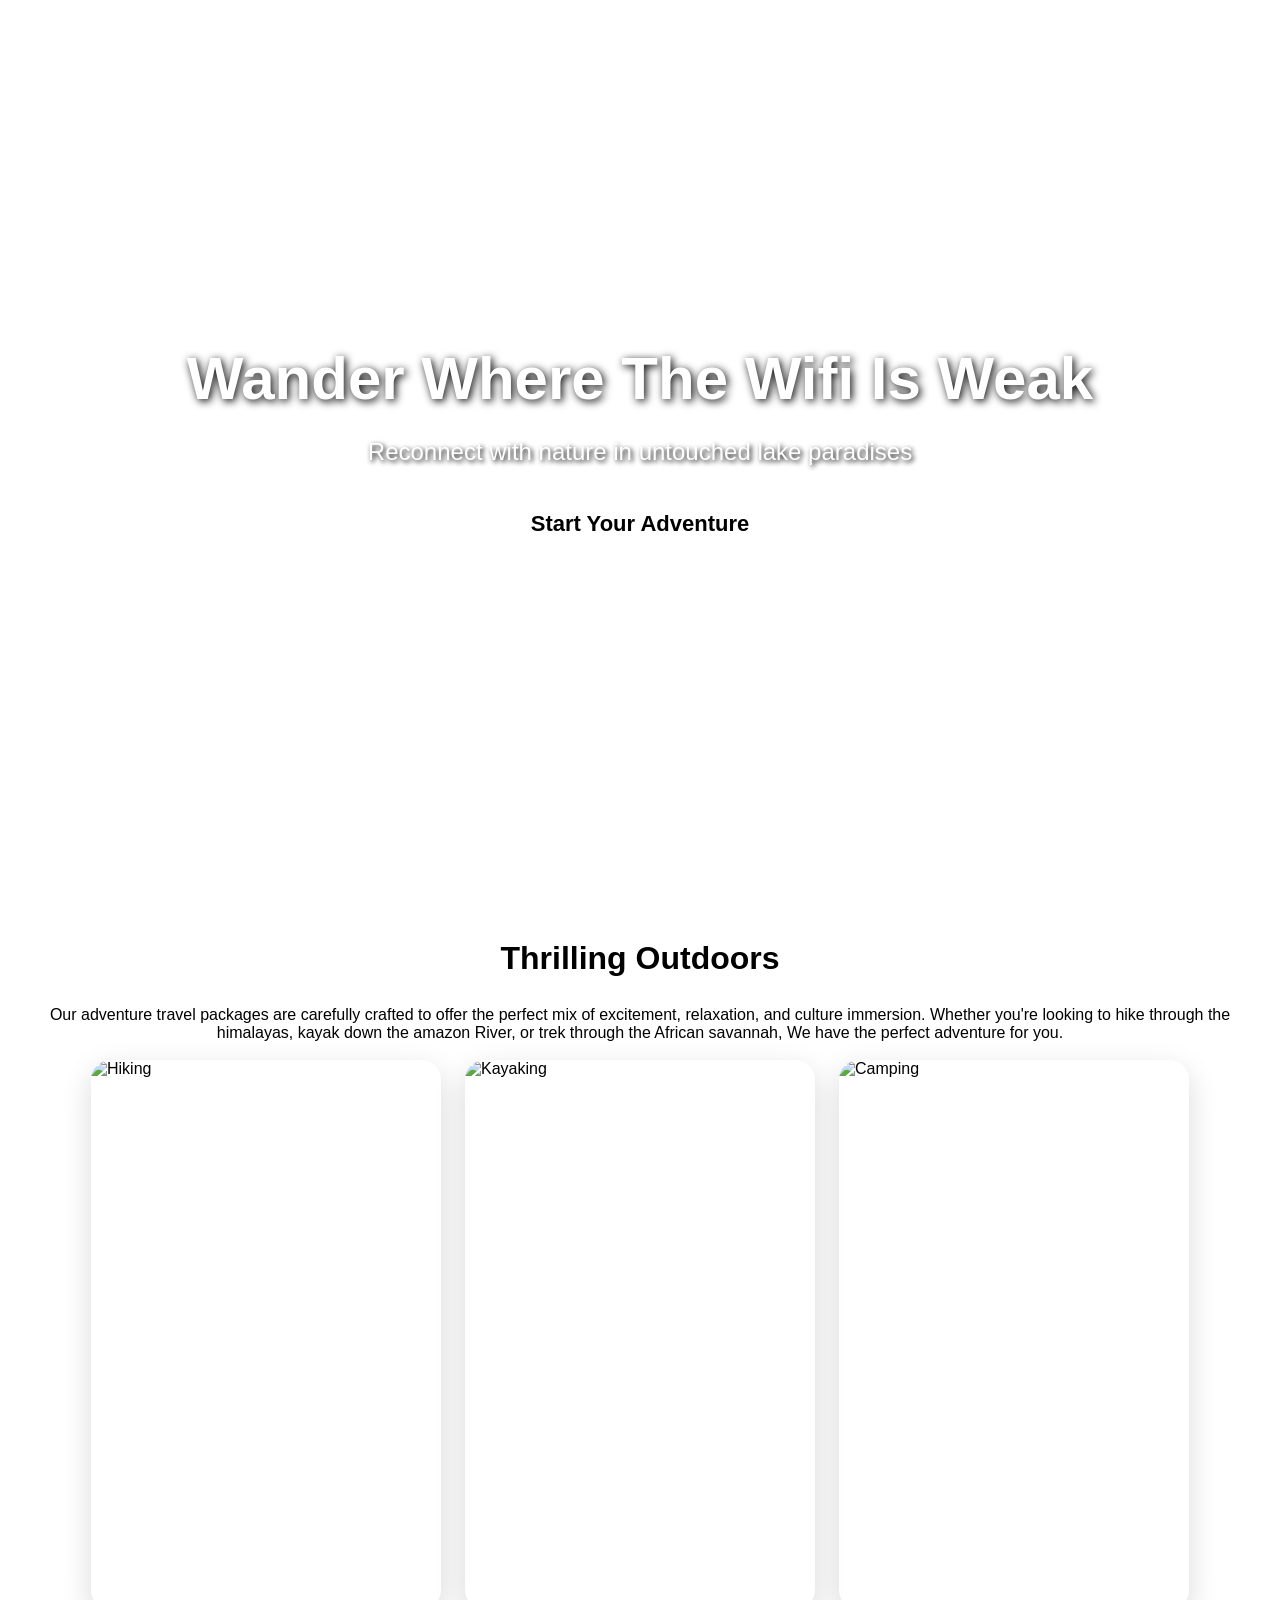
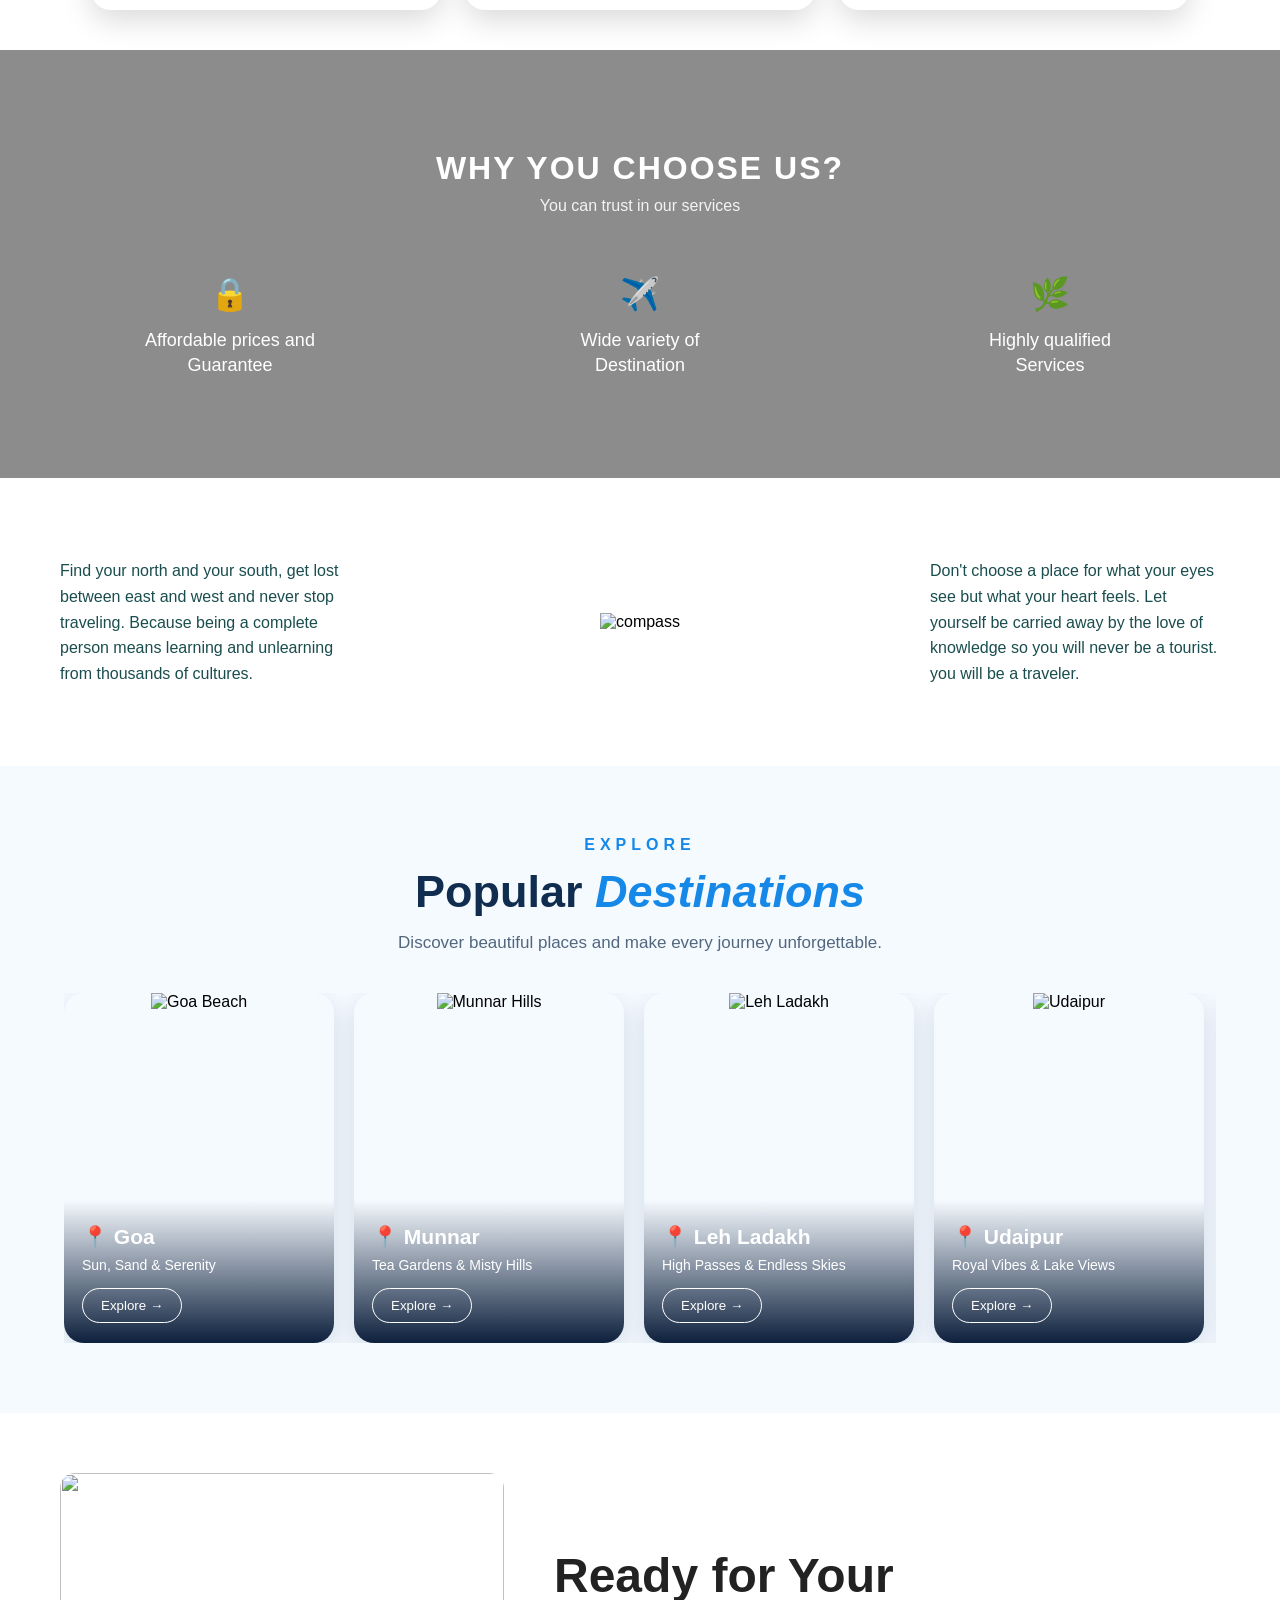
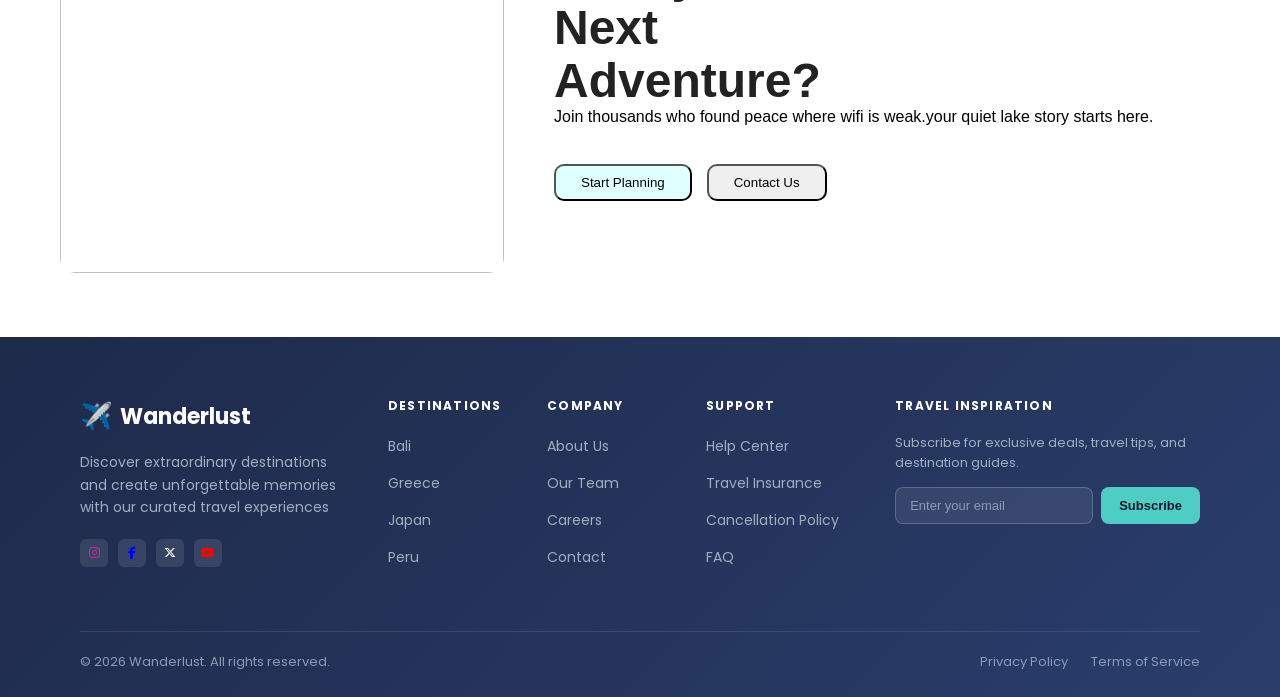
==== index.html @ 61381e54 "work" ====
<!DOCTYPE html>
<html lang="en">
<head>
    <meta charset="UTF-8">
    <meta name="viewport" content="width=device-width, initial-scale=1.0">
    <title>Document</title>
    <link rel="stylesheet" href="./index.css">
    <link href="https://fonts.googleapis.com/css2?family=Poppins:wght@400;500;600;700&display=swap" rel="stylesheet">
    <link rel="stylesheet" href="https://cdnjs.cloudflare.com/ajax/libs/font-awesome/6.5.0/css/all.min.css">
</head>
<body>
  <!--first page-->
  <section class="hero">
    <nav class="navbar">
    <div class="logo">
    <span>જ⁀➴</span>
    <h1>Wanderlust <br> Travels</h1>
    </div>

    <div class="navlinks">
    <a href="#">Home</a>
    <a href="./project1destination.html">Destination</a>
    <a href="./project1about.html">About</a>
    <a href="./project1blog.html">Blog</a>
    <a href="./project1contact.html">Contact</a>
    </div>

    <div class="navright">
    <span class="search">⌕</span>
    <button>Login</button>
    </div>
    </nav>
    <video autoplay muted loop>
    <source src="../../../cssimages/travelvideo.mp4">
    </video>
    <div class="herocontent">
    <h1>Wander Where The Wifi Is Weak</h1>
    <p>Reconnect with nature in untouched lake paradises</p>
    <button>Start Your Adventure</button>
    </div>
  </section>

<!--second page-->

    <div class="thrilling-outdoors">
  <h2>Thrilling Outdoors</h2>
  <p style="margin-top: 5px;text-align: center;">Our adventure travel packages are carefully crafted to offer the perfect mix of excitement, relaxation, and culture immersion. Whether you're looking to hike through the himalayas, kayak down the amazon River, or trek through the African savannah, We have the perfect adventure for you.</p>
  <br>
  <div class="cards-wrapper">
    
    <!-- 1 HIKING -->
    <div class="adventure-card">
      <img src="../../../cssimages/hiking.jpg" alt="Hiking">
      <div class="overlay">
        <h3>Hiking Mountain Trail</h3>
        <p>8km • 4 Hours • Moderate</p>
        <button>View Trail</button>
      </div>
    </div>

    <!-- 2 KAYAKING -->
    <div class="adventure-card">
      <img src="../../../cssimages/kayaking.jpg" alt="Kayaking">
      <div class="overlay">
        <h3>Kayaking Lake Tour</h3>
        <p>2 Hours • Guided • Equipment Included</p>
        <button>Book Now</button>
      </div>
    </div>

    <!-- 3 CAMPING -->
    <div class="adventure-card">
      <img src="../../../cssimages/camping.jpg" alt="Camping">
      <div class="overlay">
        <h3>Camping Starry Night</h3>
        <p>Overnight • Campsite • Clear Skies</p>
        <button>Explore</button>
      </div>
    </div>

  </div>
</div>

<!--third page-->

    <section class="why-choose-us">
  <div class="overlay"></div>
  <div class="content">
    <h2>WHY YOU CHOOSE US?</h2>
    <p class="subtitle">You can trust in our services</p>

    <div class="features">
      <div class="feature-box">
        <div class="icon">🔒</div>
        <h3>Affordable prices and Guarantee</h3>
      </div>

      <div class="feature-box">
        <div class="icon">✈️</div>
        <h3>Wide variety of <br> Destination</h3>
      </div>

      <div class="feature-box">
        <div class="icon">🌿</div>
        <h3>Highly qualified <br> Services</h3>
      </div>
    </div>
  </div>
</section>

<!--fourth page-->
<section class="compass-section">
  <div class="compass-text left">
    <p>Find your north and your south, get lost between east and west and never stop traveling. Because being a complete person means learning and unlearning from thousands of cultures.</p>
  </div>

  <div class="compass-center">
    <img src="../../../cssimages/compas.jpg" alt="compass" class="rotating-compass">
  </div>

  <div class="compass-text right">
    <p>Don't choose a place for what your eyes see but what your heart feels. Let yourself be carried away by the love of knowledge so you will never be a tourist. you will be a traveler.</p>
  </div>
</section>
  
<!--fifth page-->
    <section class="popular-destinations">
  <p class="small-title">EXPLORE</p>

  <h1>Popular <span>Destinations</span></h1>

  <p class="description">
    Discover beautiful places and make every journey
    unforgettable.
  </p>

  <div class="destination-slider">
    <div class="destination-track">

      <div class="destination-card">
        <img src="../../../cssimages/goa.jpg" alt="Goa Beach">
        <div class="card-content">
          <h2>📍 Goa</h2>
          <p>Sun, Sand & Serenity</p>
          <button>Explore →</button>
        </div>
      </div>

      <div class="destination-card">
        <img src="../../../cssimages/munnar1.jpg" alt="Munnar Hills">
        <div class="card-content">
          <h2>📍 Munnar</h2>
          <p>Tea Gardens & Misty Hills</p>
          <button>Explore →</button>
        </div>
      </div>

      <div class="destination-card">
        <img src="../../../cssimages/ladakh.jpg" alt="Leh Ladakh">
        <div class="card-content">
          <h2>📍 Leh Ladakh</h2>
          <p>High Passes & Endless Skies</p>
          <button>Explore →</button>
        </div>
      </div>

      <div class="destination-card">
        <img src="../../../cssimages/udaipur.jpg" alt="Udaipur">
        <div class="card-content">
          <h2>📍 Udaipur</h2>
          <p>Royal Vibes & Lake Views</p>
          <button>Explore →</button>
        </div>
      </div>

      <div class="destination-card">
        <img src="../../../cssimages/kerala.jpg" alt="Kerala">
        <div class="card-content">
          <h2>📍 Kerala</h2>
          <p>Backwaters & Beautiful Trails</p>
          <button>Explore →</button>
        </div>
      </div>

      <!-- Duplicate cards-->

      <div class="destination-card">
        <img src="../../../cssimages/goa.jpg" alt="Goa Beach">
        <div class="card-content">
          <h2>📍 Goa</h2>
          <p>Sun, Sand & Serenity</p>
          <button>Explore →</button>
        </div>
      </div>

      <div class="destination-card">
        <img src="../../../cssimages/munnar1.jpg" alt="Munnar Hills">
        <div class="card-content">
          <h2>📍 Munnar</h2>
          <p>Tea Gardens & Misty Hills</p>
          <button>Explore →</button>
        </div>
      </div>

      <div class="destination-card">
        <img src="../../../cssimages/ladakh.jpg" alt="Leh Ladakh">
        <div class="card-content">
          <h2>📍 Leh Ladakh</h2>
          <p>High Passes & Endless Skies</p>
          <button>Explore →</button>
        </div>
      </div>

      <div class="destination-card">
        <img src="../../../cssimages/udaipur.jpg" alt="Udaipur">
        <div class="card-content">
          <h2>📍 Udaipur</h2>
          <p>Royal Vibes & Lake Views</p>
          <button>Explore →</button>
        </div>
      </div>

      <div class="destination-card">
        <img src="../../../cssimages/kerala.jpg" alt="Kerala">
        <div class="card-content">
          <h2>📍 Kerala</h2>
          <p>Backwaters & Beautiful Trails</p>
          <button>Explore →</button>
        </div>
      </div>

    </div>
  </div>
</section>


    <!--sixth page-->

    <div class="container">
    <div class="leftimage">
      <img src="../../../cssimages/ready.jpg">
    </div>
    <div class="rightside">
    <h1>Ready for Your <br> Next <br> Adventure?</h1>
    <p>Join thousands who found peace where wifi is weak.your quiet lake story starts here.</p><br>
    <div class="buttonparent">
    <button style="background-color:lightcyan;padding: 9px 25px;border-radius: 10px;">Start Planning</button>
    <button style="padding: 9px 25px;border-radius: 10px;">Contact Us</button>
    </div>
    </div>
    </div>

<!--footer section-->

      <footer class="wanderlust-footer">
      <div class="footer-container">
    
    <!-- Column 1: Logo & About -->
    <div class="footer-col about-col">
      <div class="footer-logo">
        <span class="logo-icon">✈️</span> Wanderlust
      </div>
      <p class="footer-desc">
        Discover extraordinary destinations and create unforgettable memories with our curated travel experiences
      </p>
      <div class="social-icons">
  <a href="#"><i class="fab fa-instagram"></i></a>
  <a href="#"><i class="fab fa-facebook-f"></i></a>
  <a href="#"><i class="fab fa-x-twitter"></i></a>
  <a href="#"><i class="fab fa-youtube"></i></a>
</div>
    </div>

    <!-- Column 2: Destinations -->
    <div class="footer-col">
      <h4>DESTINATIONS</h4>
      <ul>
        <li><a href="#">Bali</a></li>
        <li><a href="#">Greece</a></li>
        <li><a href="#">Japan</a></li>
        <li><a href="#">Peru</a></li>
      </ul>
    </div>

    <!-- Column 3: Company -->
    <div class="footer-col">
      <h4>COMPANY</h4>
      <ul>
        <li><a href="about.html">About Us</a></li>
        <li><a href="#">Our Team</a></li>
        <li><a href="#">Careers</a></li>
        <li><a href="contact.html">Contact</a></li>
      </ul>
    </div>

    <!-- Column 4: Support -->
    <div class="footer-col">
      <h4>SUPPORT</h4>
      <ul>
        <li><a href="#">Help Center</a></li>
        <li><a href="#">Travel Insurance</a></li>
        <li><a href="#">Cancellation Policy</a></li>
        <li><a href="#">FAQ</a></li>
      </ul>
    </div>

    <!-- Column 5: Travel Inspiration -->
    <div class="footer-col newsletter-col">
      <h4>TRAVEL INSPIRATION</h4>
      <p>Subscribe for exclusive deals, travel tips, and destination guides.</p>
      <div class="subscribe-box">
        <input type="email" placeholder="Enter your email">
        <button type="submit">Subscribe</button>
      </div>
    </div>

  </div>

  <div class="footer-bottom">
    <p>© 2026 Wanderlust. All rights reserved.</p>
    <div class="bottom-links">
      <a href="#">Privacy Policy</a>
      <a href="#">Terms of Service</a>
    </div>
  </div>
</footer>
</body>
</html>
---- index.css ----
*{
    margin: 0;
    padding: 0;
    box-sizing: border-box;
}
body {
    font-family: Arial, sans-serif;
}
.hero {
    position: relative;
    width: 100%;
    height: 100vh;
    overflow: hidden;
}
.hero video {
    width: 100%;
    height: 100%;
    object-fit: cover;
}
.navbar {
    position:fixed;
    top:0;
    left: 3%;
    width: 94%;
    z-index: 1000;

    display: flex;
    align-items: center;
    justify-content: space-between;

    padding: 8px 35px;

    background: rgba(255, 255, 255, 0.25);
    backdrop-filter: blur(10px);

    border: 1px solid rgba(255, 255, 255, 0.5);
    border-radius: 15px;
}
.logo {
    display: flex;
    align-items: center;
    gap: 10px;
    color: white;
    background: transparent;
    flex-shrink: 0;
   
}
.logo span {
    position: static;
    margin: 0;
    padding: 0;
    font-size: 40px;
    background: transparent;
}
.navlinks {
    display: flex;
    gap: 25px;
}
.navlinks a {
    color: white;
    text-decoration: none;
    font-size: 17px;
    font-weight: bold;
}
.navright {
    display: flex;
    align-items: center;
    gap: 20px;
}
.search {
    color: white;
    font-size: 35px;
    background: transparent;
}
.navright button {
    padding: 12px 28px;
    border: 1px solid white;
    border-radius: 25px;
    background: transparent;
    color: white;
    font-size: 16px;
}
.herocontent {
    position: absolute;
    top: 50%;
    left: 50%;

    transform: translate(-50%, -50%);

    text-align: center;
    color: white;
    z-index: 5;
    width: 90%;
}
.herocontent h1 {
    font-size: 60px;
    font-weight: bold;
    text-shadow: 2px 2px 8px black;
}
.herocontent p {
    font-size: 24px;
    margin: 25px 0;
    text-shadow: 2px 2px 5px black;
}
.herocontent button {
    padding: 20px 80px;
    border: none;
    border-radius: 20px;
    background: white;
    color: black;
    font-size: 22px;
    font-weight: bold;
    cursor: pointer;
}

.thrilling-outdoors{
  padding:40px;
  font-family: sans-serif;
  display: flex;
  flex-direction: column;
  align-items: center;

}
.thrilling-outdoors h2{
  font-size:32px;
  margin-bottom:24px;
  font-weight:700;
}

.cards-wrapper{
  display:flex;
  gap:24px;
  flex-wrap:wrap;
}

.adventure-card{
  position:relative;
  width:350px;
  height:550px; 
  border-radius:20px;
  overflow:hidden;
  cursor:pointer;
  box-shadow: 0 10px 30px rgba(0,0,0,0.15);
}

.adventure-card img{
  width:100%;
  height:100%;
  object-fit:cover;
  transition: transform 0.5s ease;
}


.adventure-card .overlay{
  position:absolute;
  bottom:0;
  left:0;
  width:100%;
  height:100%;
  background: linear-gradient(to top, rgba(0,0,0,0.85) 0%, rgba(0,0,0,0.2) 60%, transparent 100%);
  color:white;
  padding:24px;
  display:flex;
  flex-direction:column;
  justify-content:flex-end;
  opacity:0;
  transform: translateY(30px);
  transition: all 0.4s ease;
}

.adventure-card .overlay h3{
  font-size:22px;
  margin-bottom:8px;
}
.adventure-card .overlay p{
  font-size:14px;
  opacity:0.9;
  margin-bottom:16px;
}
.adventure-card .overlay button{
  width:fit-content;
  padding:8px 18px;
  border:none;
  border-radius:20px;
  background:white;
  color:black;
  font-weight:600;
  cursor:pointer;
}

.adventure-card:hover .overlay{
  opacity:1;
  transform: translateY(0);
}
.adventure-card:hover img{
  transform: scale(1.1);
}
.container{
    display: flex;
    align-items: center;
    gap: 50px;
    padding: 60px;
}
.leftimage{
  width: 40%;

}
.leftimage img{
     width: 100%;
     height: 400px;
     object-fit: cover;
     border-radius: 15px;
}
.rightside{
  width: 60%;
}
.rightside h1{
  font-size: 48px;
  color: #222;
  line-height: 1.1;
}
.buttonparent{
  display: flex;
  gap: 15px;
  margin-top: 20px;
}
nav{
    width: 100%;
    background-color:rgba(0,0,0,0.3);
    padding: 20px;
    position: absolute;
    top: 0;
    left: 0;
    display: flex;
    flex-direction: row;
    justify-content: right;
    /*align-items: right;*/
    /*position: sticky;
    top: 0;*/
}
nav a{
    text-decoration: none;
    color:black;
    margin-left: 40px;
    margin-top: 10px;
}
nav span{
    color: white;
    padding:7px 15px;
    border-radius: 10px;
    background-color: lightseagreen;
    margin-left: 50px;
    cursor: pointer;
}
nav h2{
    color:#E6F7FF;
    font-family: Arial, Helvetica, sans-serif;
    position: absolute;
    margin-right: 1200px;
    /*position: static;*/
    margin-right:1190px;
    white-space: nowrap;
    
}

.container button:hover{
    cursor: pointer;
}
nav a:hover{
    border-bottom: 3px solid black;
}

.popular-destinations {
  padding: 70px 5%;
  text-align: center;
  background: #f5faff;
  overflow: hidden;
}

.small-title {
  color: #1688e8;
  font-weight: bold;
  letter-spacing: 5px;
  margin-bottom: 12px;
}

.popular-destinations h1 {
  font-size: 45px;
  color: #102d50;
  margin-bottom: 15px;
}

.popular-destinations h1 span {
  color: #1688e8;
  font-style: italic;
}

.description {
  color: #52677e;
  font-size: 17px;
  margin-bottom: 40px;
}

.destination-slider {
  width: 100%;
  overflow: hidden;
}

.destination-track {
  display: flex;
  gap: 20px;
  width: max-content;
  animation: slide 35s linear infinite;
}

.destination-slider:hover .destination-track {
  animation-play-state: paused;
}

.destination-card {
  position: relative;
  width: 270px;
  height: 350px;
  border-radius: 20px;
  overflow: hidden;
  flex-shrink: 0;
  box-shadow: 0 8px 25px rgba(0, 50, 100, 0.15);
  transition: transform 0.4s ease;
}

.destination-card:hover {
  transform: translateY(-12px);
}

.destination-card img {
  width: 100%;
  height: 100%;
  object-fit: cover;
  transition: transform 0.5s ease;
}

.destination-card:hover img {
  transform: scale(1.12);
}

.card-content {
  position: absolute;
  bottom: 0;
  width: 100%;
  padding: 25px 18px 20px;
  text-align: left;
  color: white;
  background: linear-gradient(
    transparent,
    rgba(0, 20, 50, 0.95)
  );
}

.card-content h2 {
  font-size: 21px;
  margin-bottom: 8px;
}

.card-content p {
  font-size: 14px;
  margin-bottom: 15px;
}

.card-content button {
  padding: 9px 18px;
  border: 1px solid white;
  border-radius: 20px;
  background: transparent;
  color: white;
  cursor: pointer;
  transition: 0.3s;
}

.card-content button:hover {
  background: white;
  color: #102d50;
}

@keyframes slide {
  from {
    transform: translateX(0);
  }

  to {
    transform: translateX(calc(-50% - 10px));
  }
}

/*.footer-final{
  background: #020a1e;
  width: 100%;
  padding: 60px 0;
  display: flex;
  justify-content: center;
  align-items: center;
}

.center-box{
  display: flex;
  flex-direction: column;
  align-items: center; /* ellam center ku 
  justify-content: center;
  text-align: center;
}

.logo{
  display: flex;
  align-items: center;
  justify-content: center;
  gap: 10px;
  color: #8ab4ff;
}

.logo h2{
  margin: 0;
  font-size: 22px;
  letter-spacing: 1px;
}

.social{
  margin: 15px 0;
  display: flex;
  gap: 20px;
  color: #8ab4ff;
}

.links{
  display: flex;
  gap: 30px;
  margin-top: 10px;
}

.links a{
  color: #8ab4ff;
  text-decoration: none;
  font-size: 14px;
}

.copy{
  margin-top: 25px;
  font-size: 11px;
  color: #4a5a7a;
}*/
.fa-instagram{
    color: #d6249f;
}
.fa-facebook-f{
    color:blue;
}
.fa-x-twitter{
    color:white;
}
.fa-youtube{
    color: red;
}

.compass-section{
  display: flex;
  justify-content: space-between;
  align-items: center;
  padding: 80px 60px;
  background: #fff;
}
.compass-text{
  width: 25%;
  color: #1a4d4e;
  font-size: 16px;
  line-height: 1.6;
}
.rotating-compass{
  width: 200px;
  height: 200px;
  animation: rotateCompass 8s linear infinite; 
}
@keyframes rotateCompass{
  from { transform: rotate(0deg); }
  to { transform: rotate(360deg); }
}

.why-choose-us{
  position: relative;
  background-image: url("../../../cssimages/beach.jpg"); 
  background-size: cover;
  background-position: center;
  padding: 100px 40px;
  color: #fff;
  text-align: center;
}

.why-choose-us .overlay{
  position: absolute;
  top: 0; left: 0;
  width: 100%; height: 100%;
  background: rgba(0,0,0,0.45); /* dark shade for text clear */
  z-index: 1;
}

.why-choose-us .content{
  position: relative;
  z-index: 2;
}

.why-choose-us h2{
  font-size: 32px;
  letter-spacing: 2px;
  font-weight: 600;
  margin-bottom: 10px;
}

.why-choose-us .subtitle{
  font-size: 16px;
  opacity: 0.9;
  margin-bottom: 60px;
}

.features{
  display: flex;
  justify-content: space-around;
  gap: 30px;
  flex-wrap: wrap;
}

.feature-box{
  width: 250px;
}

.feature-box .icon{
  font-size: 32px;
  margin-bottom: 15px;
}

.feature-box h3{
  font-size: 18px;
  font-weight: 500;
  line-height: 1.4;
}

/*footer section*/
.wanderlust-footer {
  background: linear-gradient(135deg, #1e2a4a 0%, #2a3d6b 100%);
  color: #ffffff;
  padding: 60px 80px 25px 80px;
  font-family: 'Poppins', sans-serif;
}

.footer-container {
  display: grid;
  grid-template-columns: 1.8fr 0.8fr 0.8fr 1fr 1.5fr;
  gap: 40px;
  max-width: 1400px;
  margin: 0 auto;
}

.footer-logo {
  font-size: 22px;
  font-weight: 700;
  margin-bottom: 15px;
  display: flex;
  align-items: center;
  gap: 8px;
}

.logo-icon {
  font-size: 26px;
}

.footer-desc {
  color: #a0aec0;
  font-size: 14px;
  line-height: 1.6;
  margin-bottom: 20px;
  max-width: 280px;
}

.social-icons {
  display: flex;
  gap: 10px;
}

.social-icons a {
  width: 28px;
  height: 28px;
  background: rgba(255,255,255,0.1);
  border-radius: 6px;
  display: flex;
  align-items: center;
  justify-content: center;
  color: #fff;
  text-decoration: none;
  font-size: 12px;
}

.footer-col h4 {
  font-size: 12px;
  font-weight: 700;
  letter-spacing: 1.2px;
  margin-bottom: 18px;
  color: #ffffff;
}

.footer-col ul {
  list-style: none;
  padding: 0;
}

.footer-col ul li {
  margin-bottom: 12px;
}

.footer-col ul li a {
  color: #a0aec0;
  text-decoration: none;
  font-size: 14px;
  transition: 0.3s;
}

.footer-col ul li a:hover {
  color: #ffffff;
}

.newsletter-col p {
  color: #a0aec0;
  font-size: 13px;
  line-height: 1.5;
  margin-bottom: 15px;
}

.subscribe-box {
  display: flex;
  gap: 8px;
}

.subscribe-box input {
  flex: 1;
  padding: 10px 14px;
  background: rgba(255,255,255,0.08);
  border: 1px solid rgba(255,255,255,0.2);
  border-radius: 8px;
  color: white;
  outline: none;
  font-size: 13px;
}

.subscribe-box input::placeholder {
  color: #8a9bb5;
}

.subscribe-box button {
  background: #4ecdc4;
  color: #0f172a;
  border: none;
  padding: 10px 18px;
  border-radius: 8px;
  font-weight: 600;
  font-size: 13px;
  cursor: pointer;
  transition: 0.3s;
}

.subscribe-box button:hover {
  background: #3dbbb3;
}

.footer-bottom {
  margin-top: 50px;
  padding-top: 20px;
  border-top: 1px solid rgba(255,255,255,0.1);
  display: flex;
  justify-content: space-between;
  align-items: center;
  font-size: 13px;
  color: #8a9bb5;
}

.footer-bottom .bottom-links a {
  color: #8a9bb5;
  text-decoration: none;
  margin-left: 20px;
}

.footer-bottom .bottom-links a:hover {
  color: white;
}

/* Mobile responsive */
@media (max-width: 900px) {
  .footer-container {
    grid-template-columns: 1fr 1fr;
  }
  .wanderlust-footer{
    padding: 40px 20px;
  }
}
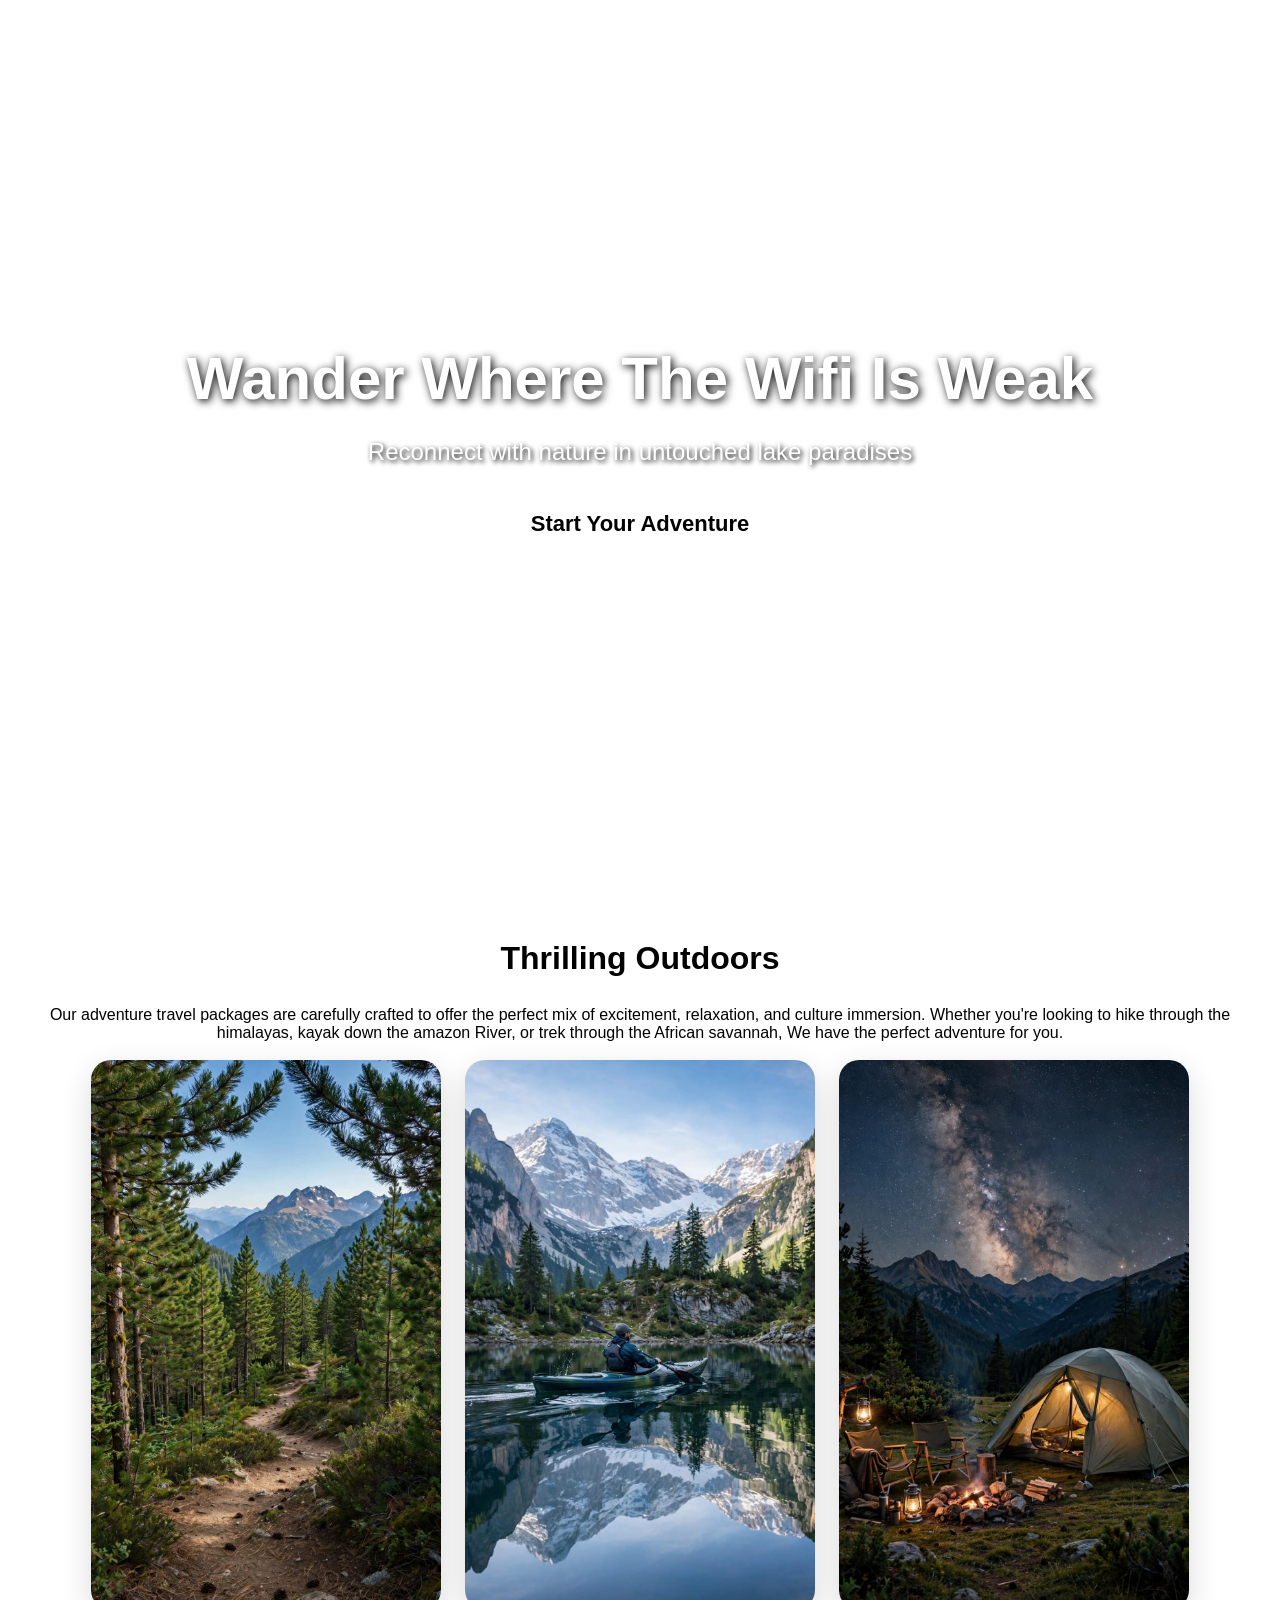
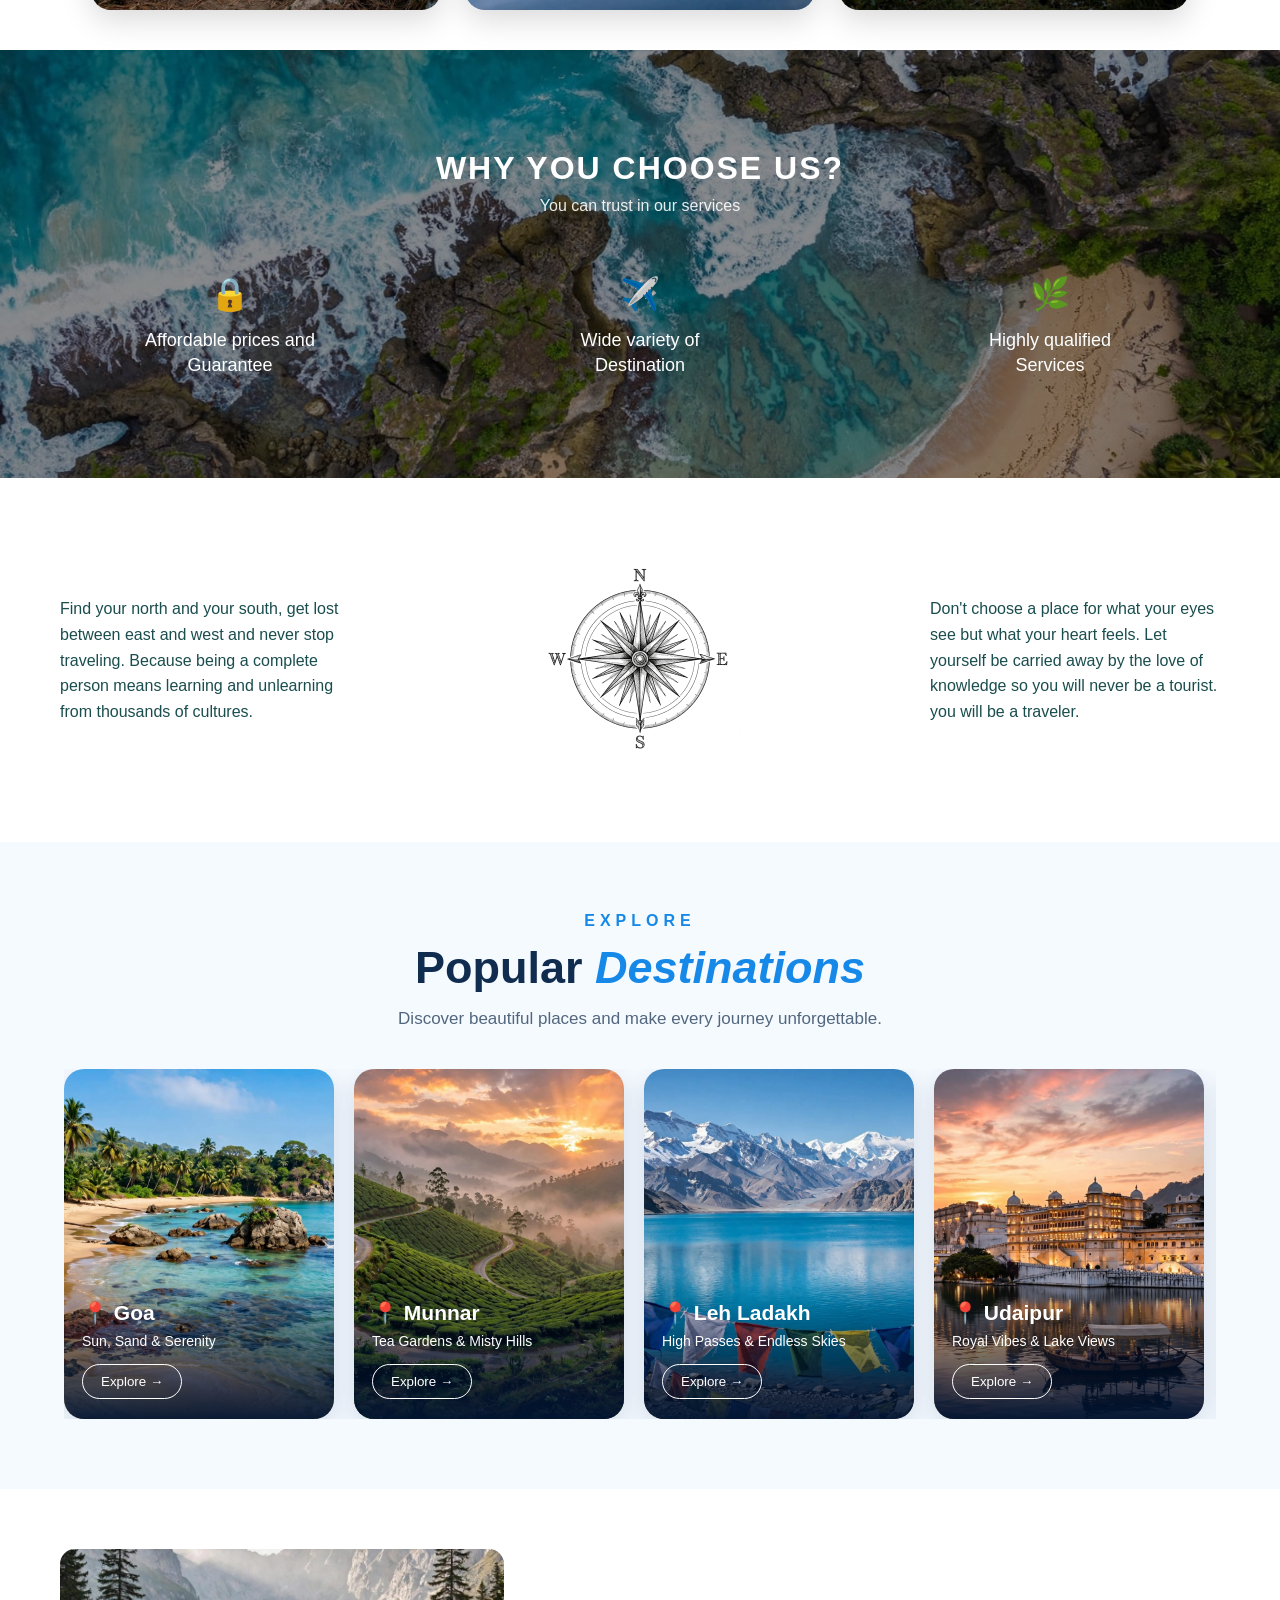
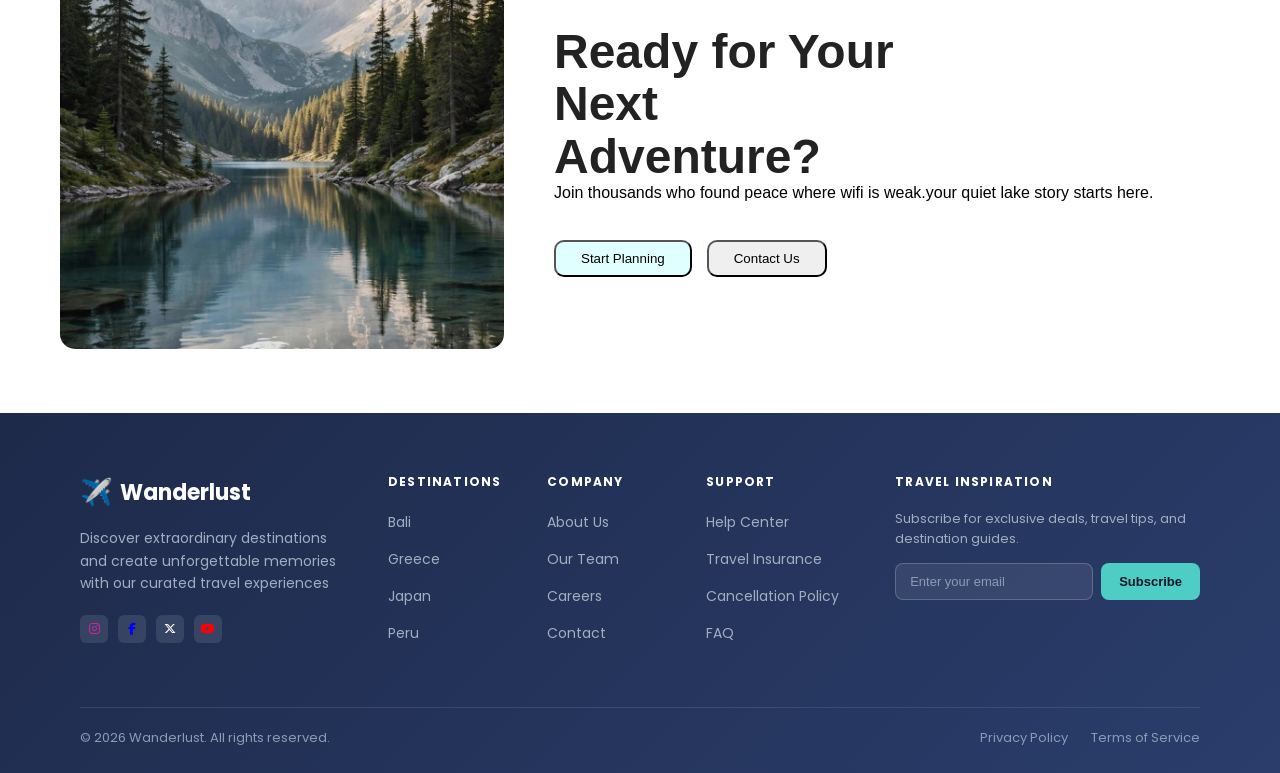
==== commit 63e8dfc1: "work" ====
--- a/index.html
+++ b/index.html
@@ -31,7 +31,7 @@
     </div>
     </nav>
     <video autoplay muted loop>
-    <source src="../../../cssimages/travelvideo.mp4">
+    <source src="./images/travelvideo.mp4">
     </video>
     <div class="herocontent">
     <h1>Wander Where The Wifi Is Weak</h1>
@@ -50,7 +50,7 @@
     
     <!-- 1 HIKING -->
     <div class="adventure-card">
-      <img src="../../../cssimages/hiking.jpg" alt="Hiking">
+      <img src="./images/hiking.jpg" alt="Hiking">
       <div class="overlay">
         <h3>Hiking Mountain Trail</h3>
         <p>8km • 4 Hours • Moderate</p>
@@ -60,7 +60,7 @@
 
     <!-- 2 KAYAKING -->
     <div class="adventure-card">
-      <img src="../../../cssimages/kayaking.jpg" alt="Kayaking">
+      <img src="./images/kayaking.jpg" alt="Kayaking">
       <div class="overlay">
         <h3>Kayaking Lake Tour</h3>
         <p>2 Hours • Guided • Equipment Included</p>
@@ -70,7 +70,7 @@
 
     <!-- 3 CAMPING -->
     <div class="adventure-card">
-      <img src="../../../cssimages/camping.jpg" alt="Camping">
+      <img src="./images/camping.jpg" alt="Camping">
       <div class="overlay">
         <h3>Camping Starry Night</h3>
         <p>Overnight • Campsite • Clear Skies</p>
@@ -115,7 +115,7 @@
   </div>
 
   <div class="compass-center">
-    <img src="../../../cssimages/compas.jpg" alt="compass" class="rotating-compass">
+    <img src="./images/compas.jpg" alt="compass" class="rotating-compass">
   </div>
 
   <div class="compass-text right">
@@ -138,7 +138,7 @@
     <div class="destination-track">
 
       <div class="destination-card">
-        <img src="../../../cssimages/goa.jpg" alt="Goa Beach">
+        <img src="./images/goa.jpg" alt="Goa Beach">
         <div class="card-content">
           <h2>📍 Goa</h2>
           <p>Sun, Sand & Serenity</p>
@@ -147,7 +147,7 @@
       </div>
 
       <div class="destination-card">
-        <img src="../../../cssimages/munnar1.jpg" alt="Munnar Hills">
+        <img src="./images/munnar1.jpg" alt="Munnar Hills">
         <div class="card-content">
           <h2>📍 Munnar</h2>
           <p>Tea Gardens & Misty Hills</p>
@@ -156,7 +156,7 @@
       </div>
 
       <div class="destination-card">
-        <img src="../../../cssimages/ladakh.jpg" alt="Leh Ladakh">
+        <img src="./images/ladakh.jpg" alt="Leh Ladakh">
         <div class="card-content">
           <h2>📍 Leh Ladakh</h2>
           <p>High Passes & Endless Skies</p>
@@ -165,7 +165,7 @@
       </div>
 
       <div class="destination-card">
-        <img src="../../../cssimages/udaipur.jpg" alt="Udaipur">
+        <img src="./images/udaipur.jpg" alt="Udaipur">
         <div class="card-content">
           <h2>📍 Udaipur</h2>
           <p>Royal Vibes & Lake Views</p>
@@ -174,7 +174,7 @@
       </div>
 
       <div class="destination-card">
-        <img src="../../../cssimages/kerala.jpg" alt="Kerala">
+        <img src="./images/kerala.jpg" alt="Kerala">
         <div class="card-content">
           <h2>📍 Kerala</h2>
           <p>Backwaters & Beautiful Trails</p>
@@ -185,7 +185,7 @@
       <!-- Duplicate cards-->
 
       <div class="destination-card">
-        <img src="../../../cssimages/goa.jpg" alt="Goa Beach">
+        <img src="./images/goa.jpg" alt="Goa Beach">
         <div class="card-content">
           <h2>📍 Goa</h2>
           <p>Sun, Sand & Serenity</p>
@@ -194,7 +194,7 @@
       </div>
 
       <div class="destination-card">
-        <img src="../../../cssimages/munnar1.jpg" alt="Munnar Hills">
+        <img src="./images/munnar1.jpg" alt="Munnar Hills">
         <div class="card-content">
           <h2>📍 Munnar</h2>
           <p>Tea Gardens & Misty Hills</p>
@@ -203,7 +203,7 @@
       </div>
 
       <div class="destination-card">
-        <img src="../../../cssimages/ladakh.jpg" alt="Leh Ladakh">
+        <img src="./images/ladakh.jpg" alt="Leh Ladakh">
         <div class="card-content">
           <h2>📍 Leh Ladakh</h2>
           <p>High Passes & Endless Skies</p>
@@ -212,7 +212,7 @@
       </div>
 
       <div class="destination-card">
-        <img src="../../../cssimages/udaipur.jpg" alt="Udaipur">
+        <img src="./images/udaipur.jpg" alt="Udaipur">
         <div class="card-content">
           <h2>📍 Udaipur</h2>
           <p>Royal Vibes & Lake Views</p>
@@ -221,7 +221,7 @@
       </div>
 
       <div class="destination-card">
-        <img src="../../../cssimages/kerala.jpg" alt="Kerala">
+        <img src="./images/kerala.jpg" alt="Kerala">
         <div class="card-content">
           <h2>📍 Kerala</h2>
           <p>Backwaters & Beautiful Trails</p>
@@ -238,7 +238,7 @@
 
     <div class="container">
     <div class="leftimage">
-      <img src="../../../cssimages/ready.jpg">
+      <img src="./images/ready.jpg">
     </div>
     <div class="rightside">
     <h1>Ready for Your <br> Next <br> Adventure?</h1>
--- a/index.css
+++ b/index.css
@@ -391,61 +391,7 @@
   }
 }
 
-/*.footer-final{
-  background: #020a1e;
-  width: 100%;
-  padding: 60px 0;
-  display: flex;
-  justify-content: center;
-  align-items: center;
-}
-
-.center-box{
-  display: flex;
-  flex-direction: column;
-  align-items: center; /* ellam center ku 
-  justify-content: center;
-  text-align: center;
-}
-
-.logo{
-  display: flex;
-  align-items: center;
-  justify-content: center;
-  gap: 10px;
-  color: #8ab4ff;
-}
-
-.logo h2{
-  margin: 0;
-  font-size: 22px;
-  letter-spacing: 1px;
-}
-
-.social{
-  margin: 15px 0;
-  display: flex;
-  gap: 20px;
-  color: #8ab4ff;
-}
-
-.links{
-  display: flex;
-  gap: 30px;
-  margin-top: 10px;
-}
-
-.links a{
-  color: #8ab4ff;
-  text-decoration: none;
-  font-size: 14px;
-}
-
-.copy{
-  margin-top: 25px;
-  font-size: 11px;
-  color: #4a5a7a;
-}*/
+
 .fa-instagram{
     color: #d6249f;
 }
@@ -484,7 +430,7 @@
 
 .why-choose-us{
   position: relative;
-  background-image: url("../../../cssimages/beach.jpg"); 
+  background-image: url("./images/beach.jpg"); 
   background-size: cover;
   background-position: center;
   padding: 100px 40px;
@@ -496,7 +442,7 @@
   position: absolute;
   top: 0; left: 0;
   width: 100%; height: 100%;
-  background: rgba(0,0,0,0.45); /* dark shade for text clear */
+  background: rgba(0,0,0,0.45); 
   z-index: 1;
 }
 
